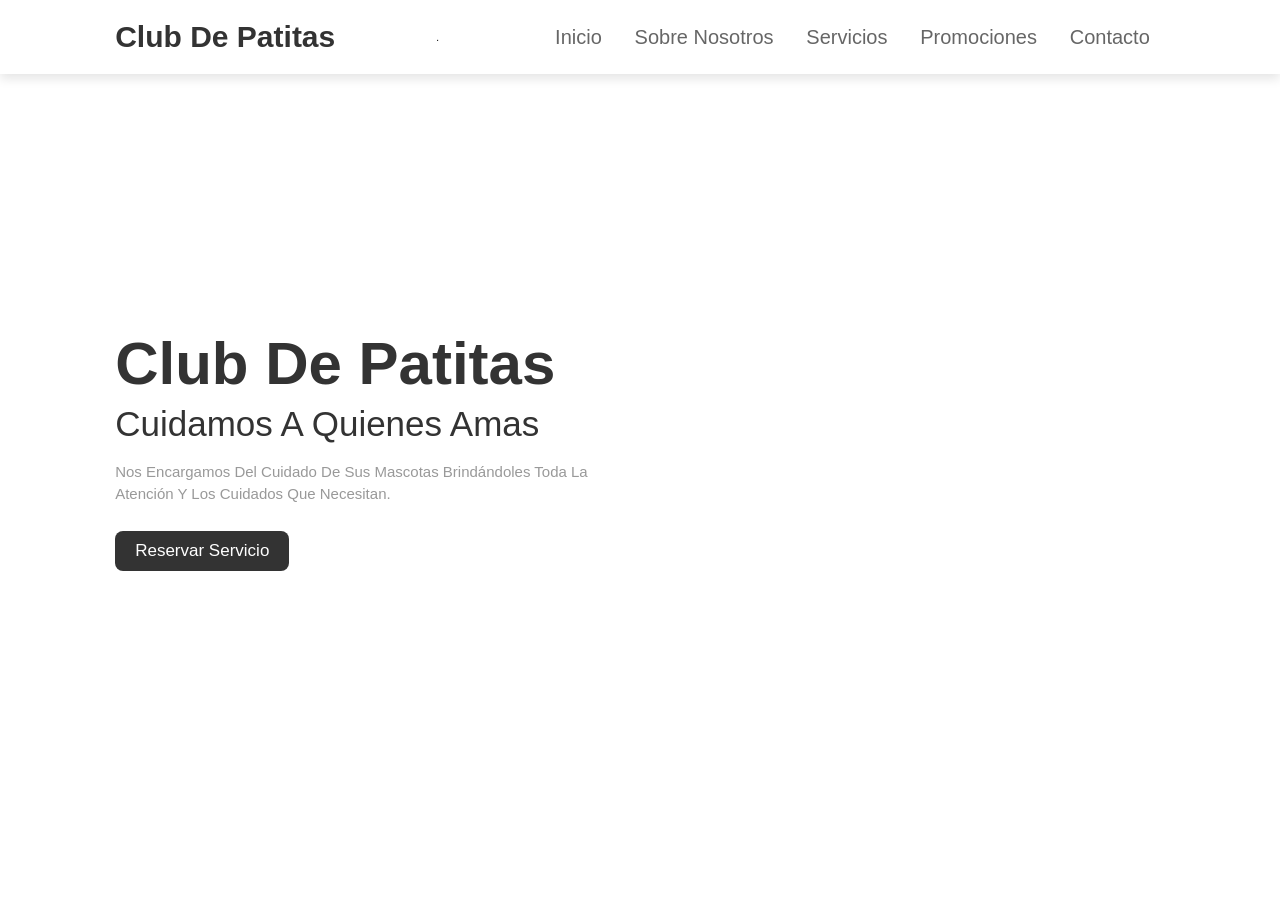
==== index.html @ bc8b37d6 "Add files via upload" ====
<!DOCTYPE html>
<html>
    <head>
        <meta http-equiv="content-type" content="text/html; charset=utf-8" />
        <title>Club de Patitas</title>
        
        <link rel="stylesheet" href="https://cdnjs.cloudflare.com/ajax/libs/font-awesome/5.15.3/css/all.min.css"/>
        
        <link rel="stylesheet" href="style.css"
        />
    </head>
    <body>
        <header>
            
            <input type="checkbox" name="" id="toggler"/>
            <label for="toggler" class="fas fa-bars"></label>
            
            <a href="#" class="logo">Club de Patitas</a> <span>.</span></a>
            
            <nav class="navbar">
                <a href="index.html">Inicio</a>
                <a href="nosotros .html">Sobre Nosotros</a>
                <a href="servicios.html">Servicios</a>
                <a href="promociones.html">Promociones</a>
                <a href="contacto.html">Contacto</a>
            </nav>
            
            
        </header>
        
        <section class="home" id="home">
            <div class="content">
                <h3>Club de Patitas</h3>
                <span>Cuidamos a quienes amas</span>
                <p>Nos encargamos del cuidado de sus mascotas brindándoles toda la atención y los cuidados que necesitan.</p>
                <a href="contacto.html" class="btn">Reservar servicio</a>
            </div>
            
        </section>
        
    </body>
</html>
---- style.css ----
:root{
    --negro:#333;
}

*{
    margin:0; padding:0;
    box-sizing: border-box;
    font-family: Verdana, Geneva, Tahoma, Sans-Serif;
    outline: none; border:none;
    text-decoration: none;
    text-transform: capitalize;
    transition: .2s linear;
}

html{
    font-size: 62.5%;
    scroll-behavior: smooth;
    scroll-padding-top: 6rem;
    overflow-x: hidden;
}

section{
    padding: 2rem 9%;
}

.heading{
    text-align: center;
    font-size: 4rem;
    color: #333;
    padding: 1rem;
    margin: 8rem 0;
    background: rgba(255, 51, 153,.05);
}

.heading span{
    color: var(--negro);
}

.btn{
    display: inline-block;
    margin-top: 1rem;
    border-radius: 5rem;
    background: #333;
    color: #fff;
    padding: .9rem 3.5rem;
    cursor: pointer;
    font-size: 1.7rem;
}

.btn:hover{
    background: var(--negro);
}

header{
    position: fixed;
    top: 0; left: 0; right: 0;
    background: #fff;
    padding: 2rem 9%;
    display: flex;
    align-items: center;
    justify-content: space-between;
    z-index: 1000;
    box-shadow: 0 .5rem 1rem rgba(0,0,0,.1);
}

header .logo{
    font-size: 3rem;
    color: #333;
    font-weight: bolder;
}

header .logo span{
    color:var(--negro);
}

header .navbar a{
    font-size: 2rem;
    padding:0 1.5rem;
    color: #666;
}

header .navbar a:hover{
    color:var(--negro);
}

header #toggler{
    display: none;
}

header .fa-bars{
    font-size: 3rem;
    color: #333;
    border-radius: .5rem;
    padding: .5rem 1.5rem;
    cursor: pointer;
    border: .1rem solid rgba(0,0,0,.3);
    display: none;
}

.home{
    display: flex;
    align-items: center;
    min-height: 100vh;
    background: url(imagenes/mascotas.png) no-repeat;
    background-size: cover;
    background-position: center;
}

.home .content{
    max-width: 50rem;
}

.home .content h3{
    font-size:6rem;
    color: #333;
}

.home .content span{
    font-size: 3.5rem;
    color:var(--negro);
    padding: 1rem 0;
    line-height: 1.5;
}

.home .content p{
    font-size: 1.5rem;
    color: #999;
    padding: 1rem 0;
    line-height: 1.5;
}

..about .row{
    display: flex;
    align-items: center;
    gap: 2rem;
    flex-wrap: wrap;
    padding: 2rem 0;
    padding-bottom: 3rem;
}

.about .row .video-container{
    flex: 1 1 40rem;
    position: relative;
}

.about .row .video-container video{
    width: 100%;
    border:1.5rem solid #fff;
    border-radius:.5rem;
    box-shadow: 0 .5rem 1rem rgba(0,0,0,.1);
}

.about .row .content{
    flex:1 1 40rem;
}

.about .row .content h3{
    font-size:3rem;
    color:#333;
}

.about .row .content p{
    font-size: 1.5rem;
    color:#999;
    padding: .5rem 0;
    padding-top: 1rem;
    line-height: 1.5;
}

.icons-container{
    background: #eee;
    display: flex;
    flex-wrap: wrap;
    gap: 1.5rem;
    padding-top:5rem;
    padding-bottom: 5rem;
}

.icons-container .icons{
    background: #fff;
    border: .1rem solid rgba(0,0,0,.1);
    padding: 2rem;
    display: flex
    align-items: center;
    flex: 1 1 25rem;
}

.icons-container .icons img{
    height: 5rem;
    margin-right: 2rem;
}

.icons-container .icons h3{
    color: #333;
    padding-bottom: .5rem;
    font-size: 1.5rem;
}

.icons-container .icons span{
    color: #555;
    font-size: 1.3rem;
}

#ver-mas{
    display: none;
}

.extra-texto{
    display: none;
}

#ver-mas:checked ~ .extra-texto{
    display: block;
}

#ver-mas:checked + label{
    background: #555;
}

.servicios{
    padding: 5rem 9%;
}

.servicio{
    display: flex;
    align-items: center;
    justify-content: space-between;
    gap: 3rem;
    margin-bottom: 5rem;
}

.servicio .img img{
    width: 350px;
    border-radius: 10px;
}

.servicio .contenido{
    max-width: 500px;
}

.servicio .contenido h3{
    font-size: 3rem;
    margin-bottom: 1rem;
}

.servicio .contenido p{
    font-size: 1.5rem;
    color: #666;
}

/* 🔥 ESTO ES LA CLAVE (alternar lados) */
.servicio:nth-child(even){
    flex-direction: row-reverse;
}

.titulo {
    margin-bottom: 30px;
}

.contenedor-promos {
    display: flex;
    justify-content: center;
    gap: 20px;
    flex-wrap: wrap;
}

.card {
    background: white;
    padding: 20px;
    width: 280px;
    border-radius: 15px;
    box-shadow: 0 5px 15px rgba(0,0,0,0.1);
    transition: transform 0.3s;
}

.card:hover {
    transform: translateY(-10px);
}

.card h2 {
    color: #333;
}

.card ul {
    list-style: none;
    padding: 0;
    text-align: left;
}

.card ul li {
    margin: 10px 0;
}

.btn {
    display: inline-block;
    margin-top: 15px;
    padding: 10px 20px;
    background: #333;
    color: white;
    text-decoration: none;
    border-radius: 8px;
}

.btn:hover {
    background: #333;
}

/* Tarjeta destacada */
.destacada {
    border: 2px solid #333;
    transform: scale(1.05);
}

.footer {
    background: #2f3640;
    color: white;
    padding: 40px 20px 10px;
}

.footer-container {
    display: flex;
    justify-content: space-between;
    flex-wrap: wrap;
    gap: 20px;
}

.footer-box {
    flex: 1;
    min-width: 250px;
}

.footer-box h2,
.footer-box h3 {
    margin-bottom: 10px;
}

.footer-box p {
    margin: 5px 0;
    color: #dcdde1;
}

.redes a {
    display: inline-block;
    margin-right: 10px;
    font-size: 20px;
    text-decoration: none;
    color: white;
}

.redes a:hover {
    color: #ff6b6b;
}

.footer-bottom {
    text-align: center;
    margin-top: 20px;
    border-top: 1px solid #718093;
    padding-top: 10px;
    font-size: 14px;
    color: #dcdde1;
}

/* CONTENEDOR */
.contacto-container {
    display: flex;
    justify-content: center;
    align-items: center;
}

/* FORMULARIO */
.formulario {
    background: white;
    padding: 25px;
    border-radius: 15px;
    width: 320px;
    box-shadow: 0 8px 20px rgba(0,0,0,0.1);
}

/* INPUTS */
.formulario input,
.formulario select,
.formulario textarea {
    width: 100%;
    margin-bottom: 12px;
    padding: 10px;
    border-radius: 8px;
    border: 1px solid #ccc;
    font-size: 14px;
    outline: none;
}

/* EFECTO AL HACER CLICK */
.formulario input:focus,
.formulario select:focus,
.formulario textarea:focus {
    border-color: #ff6b6b;
}

/* RESPONSIVO */
@media (max-width: 500px) {
    .formulario {
        width: 90%;
    }
}

/* SECCIÓN GENERAL */
.review{
    padding: 5rem 9%;
    background: #fdfdfd;
}

/* TÍTULO */
.review .heading{
    text-align: center;
    font-size: 3rem;
    margin-bottom: 3rem;
}

.review .heading span{
    color: #e84393;
}

/* CONTENEDOR DE TARJETAS */
.review .box-container{
    display: flex;
    flex-wrap: wrap;
    gap: 2rem;
    justify-content: center;
}

/* TARJETA */
.review .box{
    width: 30rem;
    background: #fff;
    border-radius: .8rem;
    padding: 2rem;
    box-shadow: 0 .5rem 1rem rgba(0,0,0,.1);
    transition: .3s;
}

.review .box:hover{
    transform: translateY(-5px);
}

/* ESTRELLAS */
.review .box .stars{
    margin-bottom: 1rem;
}

.review .box .stars i{
    color: #e84393;
    font-size: 1.5rem;
}

/* TEXTO */
.review .box p{
    font-size: 1.4rem;
    color: #666;
    line-height: 1.5;
}

/* USUARIO */
.review .box .user{
    display: flex;
    align-items: center;
    margin-top: 1.5rem;
    gap: 1rem;
}

.review .box .user img{
    width: 5rem;
    height: 5rem;
    border-radius: 50%;
    object-fit: cover;
}

.review .box .user h3{
    font-size: 1.6rem;
}

.review .box .user span{
    font-size: 1.2rem;
    color: #999;
}

/* FORMULARIO */
.form-review{
    margin-top: 4rem;
    text-align: center;
}

.form-review h2{
    font-size: 2rem;
    margin-bottom: 1rem;
}

.form-review input,
.form-review textarea{
    width: 100%;
    max-width: 500px;
    padding: 1rem;
    margin: .5rem auto;
    display: block;
    border: .1rem solid #ccc;
    border-radius: .5rem;
    font-size: 1.4rem;
}

.form-review textarea{
    height: 120px;
    resize: none;
}

/* RESPONSIVE */
@media (max-width:768px){
    .review .box{
        width: 100%;
    }
}

.redes a img{
    width: 15px;
    height: 10
    5px;
    object-fit: contain;
    transition: 0.3s;
}

.redes a img:hover{
    transform: scale(1.2);
}




















@media (max-width:991px){
    
    html{
    font-size: 55%;
}

header{
    padding: 2rem;
}

section{
    padding: 2rem;
}

.home{
    background-position: left;
}

}

@media (max-width:768px){
    header .fa-bars{
        display: block;
    }
    
    header .navbar{
        position: absolute;
        top:100%; left:0; right:0;
        background: #eee;
        border-top: .1rem solid rgba(0,0,0,.1);
        clip-path: polygon(0 0, 100% 0, 100% 0, 0 0);
    }
    
    header #toggler:checked ~ .navbar{
        clip-path: polygon(0 0, 100% 0, 100% 100%, 0 100%);
    }

    
    header .navbar a{
        margin: 1.5rem;
        padding: 1.5rem;
        background: #fff;
        border: .1rem solid rgba(0,0,0,.1);
        display: block;
    }
    
    .home .content h3{
        font-size: 5rem;
    }
    
    .home .content span{
        font-size: 2.5rem;
    }
    
.icons-container .icons h3{
    font-size: 2rem;
}

.icons-container .icons span{
    font-size: 1.7rem;
}

}
    
    @media (max-width:450px){
    
    html{
    font-size: 50%;
}

.heading{
    font-size:3rem;
}

}

@media (max-width:768px){
    .servicio{
        flex-direction: column;
        text-align: center;
    }

    .servicio:nth-child(even){
        flex-direction: column;
    }
}
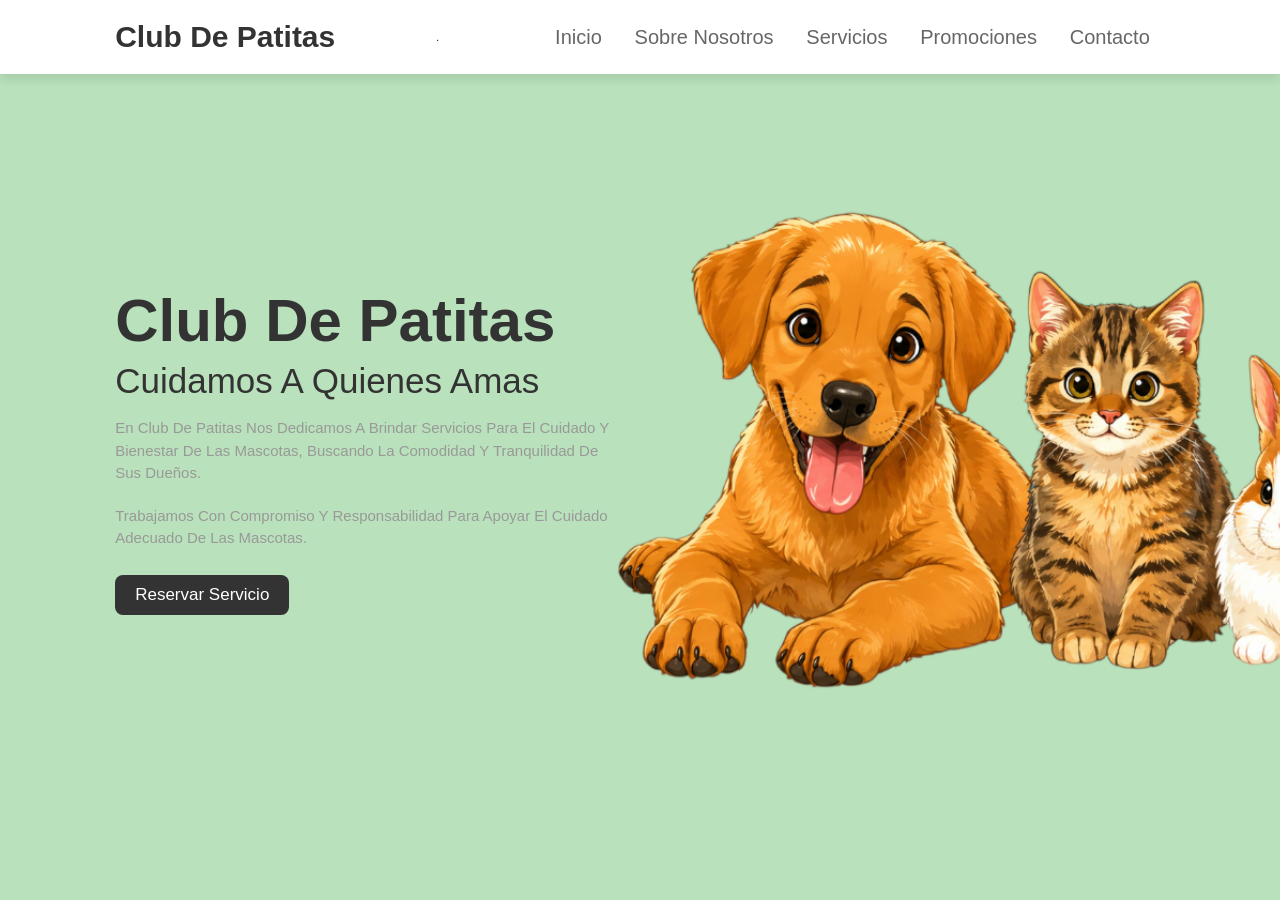
==== commit 7e6ded63: "Add files via upload" ====
--- a/index.html
+++ b/index.html
@@ -32,7 +32,8 @@
             <div class="content">
                 <h3>Club de Patitas</h3>
                 <span>Cuidamos a quienes amas</span>
-                <p>Nos encargamos del cuidado de sus mascotas brindándoles toda la atención y los cuidados que necesitan.</p>
+                <p>En Club de Patitas nos dedicamos a brindar servicios para el cuidado y bienestar de las mascotas, buscando la comodidad y tranquilidad de sus dueños.</p>
+                <p>Trabajamos con compromiso y responsabilidad para apoyar el cuidado adecuado de las mascotas.</p>
                 <a href="contacto.html" class="btn">Reservar servicio</a>
             </div>
             
